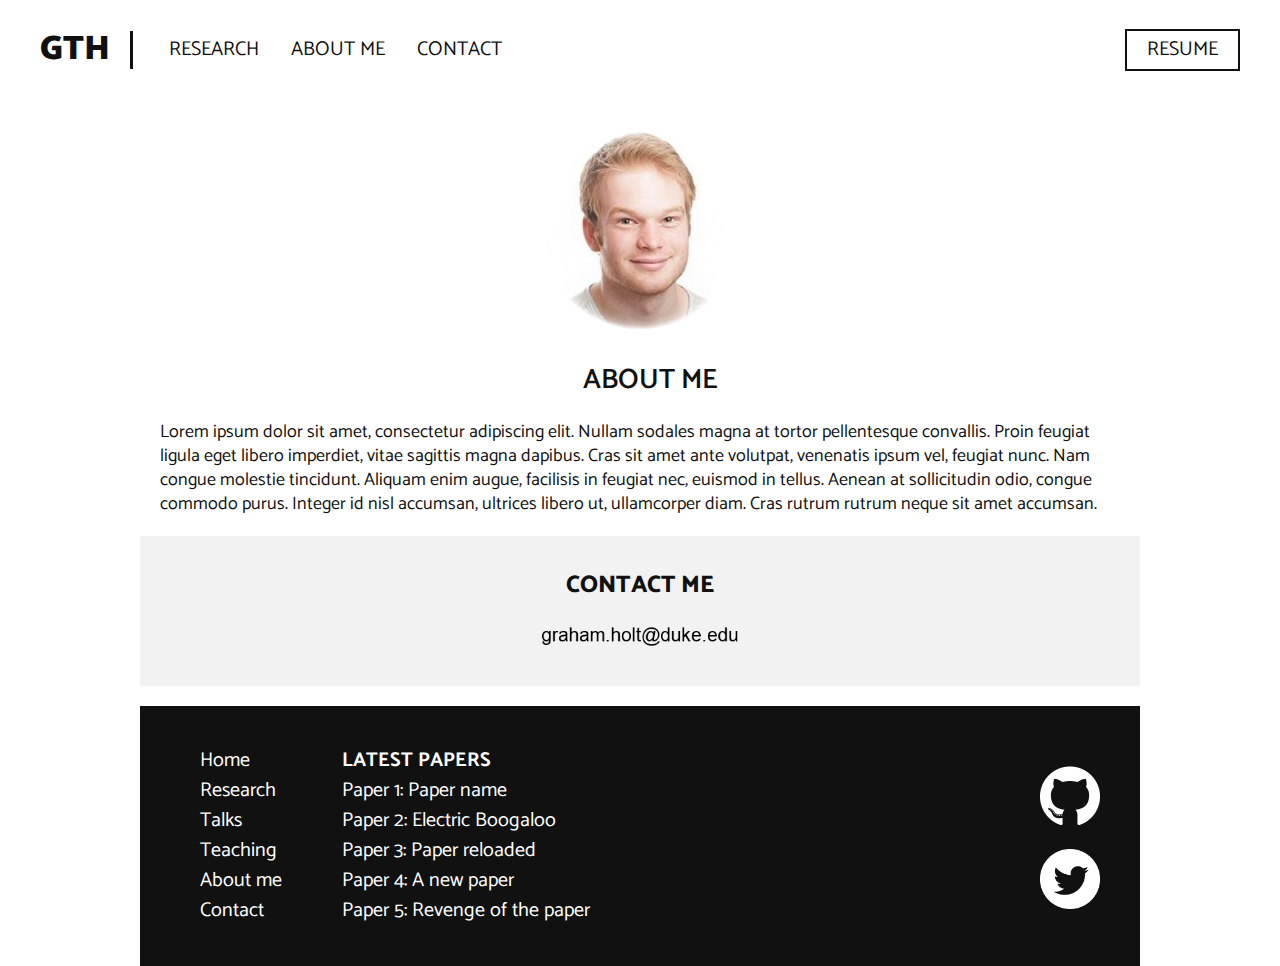
==== about.html @ 3420f015 "Templated responsive personal website" ====
<!DOCTYPE html>
<html>
  <head>
    <meta charset="utf-8">
    <title>Graham Holt</title>
    <meta name="viewport" content="width=device-width, initial-scale=1.0">
     <link href="https://fonts.googleapis.com/css?family=Catamaran:100,200,300,400,500,600,700,800,900|Cormorant+Garamond:300,300i,400,400i,500,500i,600,600i,700,700i", rel="stylesheet">
     <link rel="stylesheet" href="style.css">
  </head>
  <body>
    <header>
      <a href="index.html" class="header-brand">GTH</a>
      <nav>
        <ul>
          <li><a href="research.html">Research</a></li>
          <li><a href="about.html">About Me</a></li>
          <li><a href="contact.html">Contact</a></li>
        </ul>
        <a href="resources/resume.pdf" class="header-link-special">Resume</a>
      </nav>
    </header>
    <main>
      <div class="wrapper">
        <section class="about-splash">
          <img src="img/headshot_radial.png" alt="headshot">
          <article>
            <h1>About me</h1>
            <div>
              <p>Lorem ipsum dolor sit amet, consectetur adipiscing elit. Nullam sodales magna at tortor pellentesque convallis. Proin feugiat ligula eget libero imperdiet, vitae sagittis magna dapibus. Cras sit amet ante volutpat, venenatis ipsum vel, feugiat nunc. Nam congue molestie tincidunt. Aliquam enim augue, facilisis in feugiat nec, euismod in tellus. Aenean at sollicitudin odio, congue commodo purus. Integer id nisl accumsan, ultrices libero ut, ullamcorper diam. Cras rutrum rutrum neque sit amet accumsan.</p>
            </div>
          </article>
        </section>
        <a href="contact.html">
          <div class="projects-contact-link">
            <h2>Contact me</h2>
            <img src="img/email.png" alt="get away nasty bots">
          </div>
        </a>
      </div>
    </main>
    <div class="wrapper">
      <footer>
        <ul class="footer-links-main">
          <li><a href="index.html">Home</a></li>
          <li><a href="research.html">Research</a></li>
          <li><a href="#">Talks</a></li>
          <li><a href="#">Teaching</a></li>
          <li><a href="about.html">About me</a></li>
          <li><a href="contact.html">Contact</a></li>
        </ul>
        <ul class="footer-links-papers">
          <li><p>Latest Papers</p></li>
          <li><a href="#">Paper 1: Paper name</a></li>
          <li><a href="#">Paper 2: Electric Boogaloo</a></li>
          <li><a href="#">Paper 3: Paper reloaded</a></li>
          <li><a href="#">Paper 4: A new paper</a></li>
          <li><a href="#">Paper 5: Revenge of the paper</a></li>
        </ul>
        <div class="footer-sm">
          <a href="#">
            <img src="img/GitHub-Mark-Light-120px-plus.png" alt="github logo">
          </a>
          <a href="#">
            <img src="img/Twitter_Social_Icon_Circle_White.png" alt="twitter logo">
          </a>
        </div>
      </footer>
    </div>
  </body>
</html>
---- style.css ----
/*
html5doctor.com Reset Stylesheet
v1.6.1
Last Updated: 2010-09-17
Author: Richard Clark - http://richclarkdesign.com
Twitter: @rich_clark
*/

html, body, div, span, object, iframe,
h1, h2, h3, h4, h5, h6, p, blockquote, pre,
abbr, address, cite, code,
del, dfn, em, img, ins, kbd, q, samp,
small, strong, sub, sup, var,
b, i,
dl, dt, dd, ol, ul, li,
fieldset, form, label, legend,
table, caption, tbody, tfoot, thead, tr, th, td,
article, aside, canvas, details, figcaption, figure,
footer, header, hgroup, menu, nav, section, summary,
time, mark, audio, video {
    margin:0;
    padding:0;
    border:0;
    outline:0;
    font-size:100%;
    vertical-align:baseline;
    background:transparent;
}

body {
    line-height:1;
}

article,aside,details,figcaption,figure,
footer,header,hgroup,menu,nav,section {
    display:block;
}

nav ul {
    list-style:none;
}

blockquote, q {
    quotes:none;
}

blockquote:before, blockquote:after,
q:before, q:after {
    content:'';
    content:none;
}

a {
    margin:0;
    padding:0;
    font-size:100%;
    vertical-align:baseline;
    background:transparent;
}

/* change colours to suit your needs */
ins {
    background-color:#ff9;
    color:#000;
    text-decoration:none;
}

/* change colours to suit your needs */
mark {
    background-color:#ff9;
    color:#000;
    font-style:italic;
    font-weight:bold;
}

del {
    text-decoration: line-through;
}

abbr[title], dfn[title] {
    border-bottom:1px dotted;
    cursor:help;
}

table {
    border-collapse:collapse;
    border-spacing:0;
}

/* change border colour to suit your needs */
hr {
    display:block;
    height:1px;
    border:0;
    border-top:1px solid #cccccc;
    margin:1em 0;
    padding:0;
}

input, select {
    vertical-align:middle;
}

/* MY CODE */

/* GENERAL */
h1 {
  font-family: Catamaran;
  font-size: 30px;
  color: #111;
  font-weight: 700;
  line-height: 40px;
  text-align: center;
  text-transform: uppercase;
}


/* HEADER */

* {
  text-decoration: none;
}

main {
  padding-top: 100px;
}

header {
  position: fixed;
  top: 0;
  right: 0;
  left: 0;
  background-color: #fff;
  width: 100%;
  height: 100px;
}

header .header-brand {
  font-family: Catamaran;
  font-size: 24px;
  font-weight: 900;
  color: #111;
  text-transform: uppercase;
  display: block;
  margin: 0 auto;
  text-align: center;
  padding: 20px 0;
}

header nav ul {
  /* THIS DOES NOT WORK IN FIREFOX
  display: block;
  width: fit-content;
  */
  display:table;
  margin: 0 auto;
}

header nav ul li {
  display: inline-block;
  float: left;
  list-style: none;
  padding: 0 16px;
}

header nav ul li a {
  font-family: Catamaran;
  font-size: 16px;
  color: #111;
  text-transform: uppercase;
}

header .header-link-special {
  display: none;
}

@media only screen and (min-width: 1000px) {

  header .header-brand {
    font-size: 34px;
    margin: 31px 0;
    text-align: left;
    line-height: 38px;
    padding: 0 20px 0 40px;
    border-right: 3px solid #111;
    float: left;
  }

  header nav ul {
    margin: 20px 0 0 20px;
    float: left;
  }

  header nav ul li a {
    font-size: 20px;
    line-height: 60px;
  }

  header .header-link-special {
    display:block;
    float: right;
    margin-right: 40px;
    margin-top: 29px;
    padding: 0 20px;
    line-height: 38px;

    font-family: Catamaran;
    font-size: 20px;
    color: #111;
    text-transform: uppercase;
    border: 2px solid #111;
  }
}

/*INDEX*/

.index-banner {
  display: flex;
  justify-content: center;
  align-items: center;
  width: 100%;
  height: calc(100vh - 100px);
  background-image: url("img/frontpage_me.jpg");
  background-repeat: no-repeat;
  background-position: center;
  background-size: cover;
}

.vertical-center{
  /*Just in case text changes*/
  margin: 5px 5px;
}

.index-banner h1{
  font-family: Catamaran;
  font-size: 40px;
  /* Too big for iphone screens.
  The culprit is the word "computational"
  font-size: 60px;
  */
  color: #fff;
  font-weight: 900;
  text-transform: uppercase;
  text-align: center;
  text-shadow: 2px 2px 8px #111;
  line-height: 70px;
}

.index-banner h2{
  font-family: Cormorant Garamond;
  font-size: 28px;
  color: #fff;
  font-weight: 500;
  font-style: italic;
  text-align: center;
  text-shadow: 2px 2px 8px #111;
  line-height: 40px;
  padding: 0 20px;
  margin-top: 20px;
}

.index-links div {
  display: flex;
  justify-content: center;
  align-items: center;
  margin: 16px 16px 0;
  width: calc(100% - 32px);
  height: 100px;
  background-color: #f2f2f2;
}

.index-links div h3 {
  font-family: Catamaran;
  font-size: 28px;
  color: #111;
  font-weight: 600;
  line-height: 33px;
  text-align: center;
  text-transform: uppercase;
}

@media only screen and (min-width: 1000px) {
  .wrapper{
    width: 1000px;
    margin: 0 auto;
  }

  .index-banner {
    height: 450px;
  }

  .index-banner h1{
    font-size: 60px;
  }

  .index-banner h2{
    display: block;
    width: 600px;
    margin: 0 auto;
    margin-top: 20px;
  }

  .index-links{
    padding-bottom: 20px;
    overflow: hidden;
  }

  .index-links div{
    margin: 20px 10px 0;
    height: 220px;
    float: left;
  }

  .index-boxlink-square {
    width: calc(25% - 20px) !important;
  }

  .index-boxlink-rectangle {
    width: calc(50% - 20px) !important;
  }

}

/*FOOTER*/

footer {
  width: calc(100% - 80px);
  padding: 40px 40px ;
  margin-top: 20px;
  background-color: #111;
  overflow: hidden;
}

footer ul {
  display: table;
  float: left;
  padding-left: 20px;
}

footer ul li {
  display: block;
  list-style: none;
}

footer ul li a {
  font-family: Catamaran;
  font-size: 20px;
  color: #fff;
  line-height: 30px;
}

.footer-links-papers {
  display: none;
}

.footer-sm {
  width: 60px;
  float: right;
}

.footer-sm img {
  width: 100%;
  margin-top: 20px;
}

@media only screen and (min-width: 1000px) {
  .footer-links-papers {
    display: block;
  }

  footer ul {
    padding-right: 40px;
  }

  footer ul li p {
    font-family: Catamaran;
    font-size: 20px;
    color: #fff;
    line-height: 30px;
    text-transform: uppercase;
    font-weight: bold;
  }
}

/* PROJECTS */
.projects-links{
  overflow: hidden;
  margin-bottom: 20px;
}

.projects-links h1 {
  font-family: Catamaran;
  font-size: 30px;
  color: #111;
  font-weight: 700;
  line-height: 40px;
  text-align: center;
  text-transform: uppercase;
}

.projects-links div {
  margin: 16px 16px 0;
  width: calc(100% - 32px);
  height: 100px;
  background-color: #f2f2f2;
  display: flex;
  justify-content: center;
  align-items: center;
}

.projects-links div p {
  font-family: Catamaran;
  font-size: 24px;
  color: #111;
  font-weight: 600;
  text-align: center;
  text-transform: uppercase;
  margin: 5px 5px;
}

.projects-contact-link {
  width: calc(100%);
  height: 100px;
  background-color: #f2f2f2;
}

.projects-contact-link h2 {
  font-family: Catamaran;
  font-size: 24px;
  color: #111;
  font-weight: 800;
  line-height: 40px;
  text-align: center;
  text-transform: uppercase;
  display: block;
  padding: 15px 20px 0;
}

.projects-contact-link img {
  display: block;
  margin: 0 auto;
  padding-top: 5px;
  width: 200px;
}

@media only screen and (min-width: 1000px) {
  .projects-links h1{
    text-align: left;
  }

  .projects-links div{
    margin: 10px 10px 10px 10px;
    height: 230px;
  }

  .projects-boxlink-square {
    width: calc(25% - 20px) !important;
    float: left;
  }

  .projects-boxlink-rectangle {
    width: calc(50% - 20px) !important;
    float: left;
  }

  .projects-contact-link {
    height: 150px;
  }

  .projects-contact-link h2 {
    padding: 30px 20px 0;
  }

  .projects-contact-link img {
    padding-top: 20px;
  }
}

/* PROJECT */
.project-splash h1 {
  font-family: Catamaran;
  font-size: 28px;
  font-weight: 600;
  color: #111;
  text-align: center;
  text-transform: uppercase;
}

.project-splash img {
  display: block;
  width: 75%;
  margin: 0 auto;
  padding: 30px 0;
}

.project-splash article h2 {
  font-family: Catamaran;
  font-size: 28px;
  font-weight: 600;
  color: #111;
  text-transform: uppercase;
  padding-bottom: 20px;
  margin-left: 20px;
}

.project-splash article div {
  font-family: Catamaran;
  font-size: 18px;
  line-height: 24px;
  color: #111;
  margin: 0 40px 20px 20px;
}

.project-splash article div p{
  padding-bottom: 20px;
}

@media only screen and (min-width: 1000px) {

  .project-splash article div {
    column-count: 3;
    column-gap: 20px;
  }

}

/* ABOUT */
.about-splash img {
  display: block;
  width: 50%;
  margin: 0 auto;
  padding: 30px 0;
}

.about-splash article h1 {
  font-family: Catamaran;
  font-size: 28px;
  font-weight: 600;
  color: #111;
  text-transform: uppercase;
  padding-bottom: 20px;
  margin-left: 20px;
}

.about-splash article div {
  font-family: Catamaran;
  font-size: 18px;
  line-height: 24px;
  color: #111;
  margin: 0 40px 20px 20px;
}

@media only screen and (min-width: 540px) {

  .about-splash img {
    display: block;
    width: 200px;
    margin: 0 auto;
    padding: 30px 0;
  }
}

@media only screen and (min-width: 1000px) {

  .about-splash img {
    display: block;
    width: 200px;
    margin: 0 auto;
    padding: 30px 0;
  }
}

/* CONTACT */
.contact-banner {
  display: flex;
  justify-content: center;
  align-items: center;
  width: 100%;
  height: calc(16vh);
  background-image: url("img/contact_banner_1.jpg");
  background-repeat: no-repeat;
  background-position: center;
  background-size: cover;
}

.contact-banner h1{
  font-family: Catamaran;
  font-size: 40px;
  /* Too big for iphone screens.
  The culprit is the word "computational"
  font-size: 60px;
  */
  color: #fff;
  font-weight: 900;
  text-transform: uppercase;
  text-align: center;
  text-shadow: 2px 2px 8px #111;
  line-height: 70px;
}

.contact-links{
  overflow: hidden;
  margin-bottom: 20px;
}

.contact-links div {
  margin: 16px 16px 0;
  width: calc(100% - 32px);
  height: 100px;
  background-color: #f2f2f2;
  display: flex;
  justify-content: center;
  align-items: center;
}

.contact-link-icon{
  width: 75px;
}

.contact-link-email{
  width: 200px;
  margin-left: 20px;
}

.contact-links p {
  font-family: Catamaran;
  font-size: 20px;
  color: #111;
  width: 200px;
  text-align: center;
  margin-left: 20px;
}

@media only screen and (min-width: 1000px) {

  .contact-banner{
    height: 300px;
  }

  .contact-banner h1{
    font-size: 60px;
  }

}

/*RESUME*/
.resume-links{
  overflow: hidden;
  margin-bottom: 20px;
}

.resume-links div {
  margin: 16px 16px 0;
  width: calc(100% - 32px);
  height: 100px;
  background-color: #f2f2f2;
  display: flex;
  justify-content: center;
  align-items: center;
}

.resume-links h1 {
  font-family: Catamaran;
  font-size: 30px;
  color: #111;
  font-weight: 700;
  line-height: 40px;
  text-align: center;
  text-transform: uppercase;
}

.resume-links div p {
  font-family: Catamaran;
  font-size: 24px;
  color: #111;
  font-weight: 600;
  text-align: center;
  text-transform: uppercase;
  margin: 5px 5px;
}

/*PUBLICATIONS*/
.publications-links{
  display: flex;
  flex-direction: column;
  margin-bottom: 20px;
}

.publications-links h1 {
  font-family: Catamaran;
  font-size: 30px;
  color: #111;
  font-weight: 700;
  line-height: 40px;
  text-align: center;
  text-transform: uppercase;
  margin-bottom: 20px;
}

.publications-links h3 {
  font-family: Catamaran;
  font-size: 20px;
  font-weight: 600;
  color: #111;
  text-transform: uppercase;
  padding-bottom: 20px;
  margin-left: 20px;
}

.publications-year {
  display: flex;
  flex-direction: column;
}

.publications-year h2 {
  font-family: Catamaran;
  font-size: 28px;
  font-weight: 600;
  color: #111;
  text-transform: uppercase;
  padding-bottom: 20px;
  margin-left: 20px;
}

.publications-year h2::after {
  display: inline-block;
  content: "";
  height:2px;
  background: #111;
  width: calc(100% - 105px);
  vertical-align: middle;
  margin-left: 20px;
}

.citation-link {
  padding: 0px 20px 20px 40px;
  text-indent: -22px;
}

.citation-link cite{
  font-style: normal;
  font-family: Catamaran;
  font-size: 18px;
  color: #111;
}

/*RESEARCH*/
.research-links {
  display: flex;
  flex-direction: column;
  justify-content: space-between;
  align-items: center;
  padding: 20px 0px;
  height: calc(100vh - 180px);
  min-height: 500px;
}

.research-link{
  display: flex;
  flex-direction: column;
  justify-content: center;
  align-items: center;
  width: 100%;
  height: calc((100% / 3) - (10px) );
  background-repeat: no-repeat;
  background-position: center;
  background-size: cover;
}
.research-link h2{
  font-family: Catamaran;
  font-size: 40px;
  font-weight: 900;
  color: #fff;
  text-transform: uppercase;
  text-align: center;
  text-shadow: 2px 2px 8px #111;
}

.research-main article div {
  font-family: Catamaran;
  font-size: 18px;
  line-height: 24px;
  color: #111;
  margin: 0 40px 20px 20px;
}

.research-main article div p{
  padding-bottom: 20px;
}

@media only screen and (min-width: 1000px) {
  .research-links {
    flex-direction: row;
    height: 500px;
  }

  .research-link{
    width: 30%;
    height: 500px;
  }

}
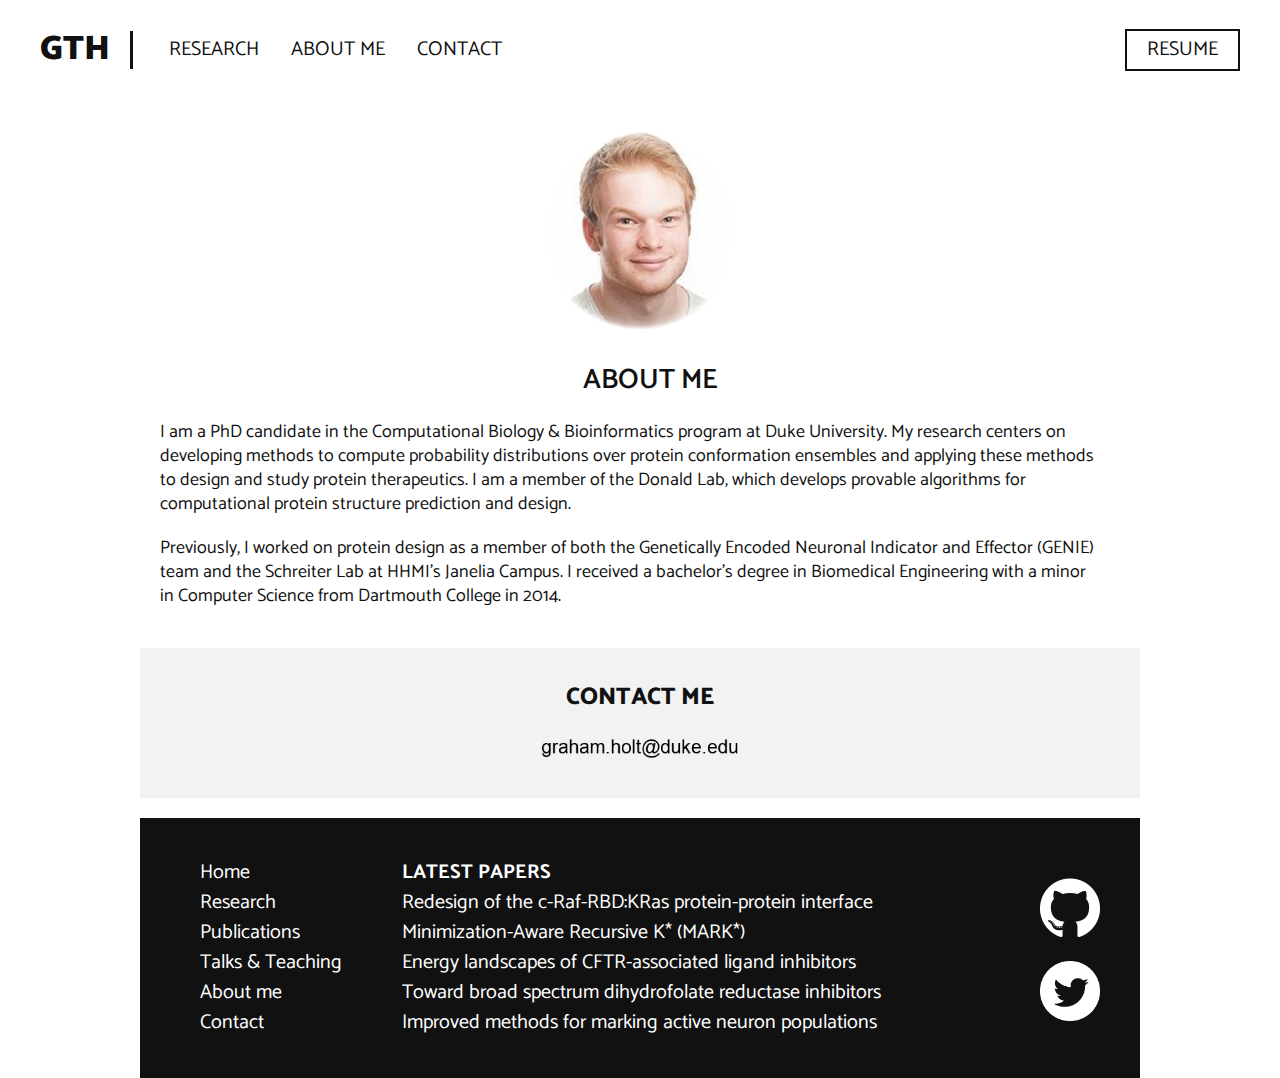
==== commit e81d7103: "Added citations, about page, research page, and various images." ====
--- a/about.html
+++ b/about.html
@@ -26,7 +26,11 @@
           <article>
             <h1>About me</h1>
             <div>
-              <p>Lorem ipsum dolor sit amet, consectetur adipiscing elit. Nullam sodales magna at tortor pellentesque convallis. Proin feugiat ligula eget libero imperdiet, vitae sagittis magna dapibus. Cras sit amet ante volutpat, venenatis ipsum vel, feugiat nunc. Nam congue molestie tincidunt. Aliquam enim augue, facilisis in feugiat nec, euismod in tellus. Aenean at sollicitudin odio, congue commodo purus. Integer id nisl accumsan, ultrices libero ut, ullamcorper diam. Cras rutrum rutrum neque sit amet accumsan.</p>
+              <p>I am a PhD candidate in the Computational Biology & Bioinformatics program at Duke University.
+                My research centers on developing methods to compute probability distributions over protein conformation ensembles and applying these methods to design and study protein therapeutics.
+                I am a member of the Donald Lab, which develops provable algorithms for computational protein structure prediction and design.
+                </p>
+              <p>Previously, I worked on protein design as a member of both the Genetically Encoded Neuronal Indicator and Effector (GENIE) team and the Schreiter Lab at HHMI's Janelia Campus. I received a bachelor's degree in Biomedical Engineering with a minor in Computer Science from Dartmouth College in 2014.</p>
             </div>
           </article>
         </section>
@@ -43,18 +47,18 @@
         <ul class="footer-links-main">
           <li><a href="index.html">Home</a></li>
           <li><a href="research.html">Research</a></li>
-          <li><a href="#">Talks</a></li>
-          <li><a href="#">Teaching</a></li>
+          <li><a href="publications.html">Publications</a></li>
+          <li><a href="talks.html">Talks & Teaching</a></li>
           <li><a href="about.html">About me</a></li>
           <li><a href="contact.html">Contact</a></li>
         </ul>
         <ul class="footer-links-papers">
           <li><p>Latest Papers</p></li>
-          <li><a href="#">Paper 1: Paper name</a></li>
-          <li><a href="#">Paper 2: Electric Boogaloo</a></li>
-          <li><a href="#">Paper 3: Paper reloaded</a></li>
-          <li><a href="#">Paper 4: A new paper</a></li>
-          <li><a href="#">Paper 5: Revenge of the paper</a></li>
+          <li><a href="https://doi.org/10.1371/journal.pcbi.1007447">Redesign of the c-Raf-RBD:KRas protein-protein interface</a></li>
+          <li><a href="https://doi.org/10.1089/cmb.2019.0315">Minimization-Aware Recursive K* (MARK*)</a></li>
+          <li><a href="https://doi.org/10.1021/acs.jpcb.9b07278">Energy landscapes of CFTR-associated ligand inhibitors</a></li>
+          <li><a href="https://doi.org/10.1021/acsinfecdis.9b00222">Toward broad spectrum dihydrofolate reductase inhibitors</a></li>
+          <li><a href="https://doi.org/10.1038/s41467-018-06935-2">Improved methods for marking active neuron populations</a></li>
         </ul>
         <div class="footer-sm">
           <a href="#">
--- a/style.css
+++ b/style.css
@@ -114,6 +114,10 @@
   text-transform: uppercase;
 }
 
+p {
+  padding-bottom: 20px;
+}
+
 
 /* HEADER */
 
@@ -220,7 +224,7 @@
   align-items: center;
   width: 100%;
   height: calc(100vh - 100px);
-  background-image: url("img/frontpage_me.jpg");
+  background-image: url("img/frontpage_me_cropped.jpeg");
   background-repeat: no-repeat;
   background-position: center;
   background-size: cover;
@@ -287,6 +291,7 @@
 
   .index-banner {
     height: 450px;
+    background-image: url("img/frontpage_me.jpeg");
   }
 
   .index-banner h1{
@@ -351,6 +356,11 @@
 
 .footer-links-papers {
   display: none;
+  text-overflow: ellipsis;
+}
+
+.footer-links-papers p{
+  padding-bottom: 0px;
 }
 
 .footer-sm {
@@ -501,6 +511,7 @@
   text-transform: uppercase;
   padding-bottom: 20px;
   margin-left: 20px;
+  margin-right: 20px;
 }
 
 .project-splash article div {
@@ -509,10 +520,6 @@
   line-height: 24px;
   color: #111;
   margin: 0 40px 20px 20px;
-}
-
-.project-splash article div p{
-  padding-bottom: 20px;
 }
 
 @media only screen and (min-width: 1000px) {
@@ -766,14 +773,15 @@
   background-position: center;
   background-size: cover;
 }
+
 .research-link h2{
   font-family: Catamaran;
   font-size: 40px;
   font-weight: 900;
-  color: #fff;
-  text-transform: uppercase;
-  text-align: center;
-  text-shadow: 2px 2px 8px #111;
+  color: #111;
+  text-transform: uppercase;
+  text-align: center;
+  text-shadow: 4px 4px 4px #fff;
 }
 
 .research-main article div {
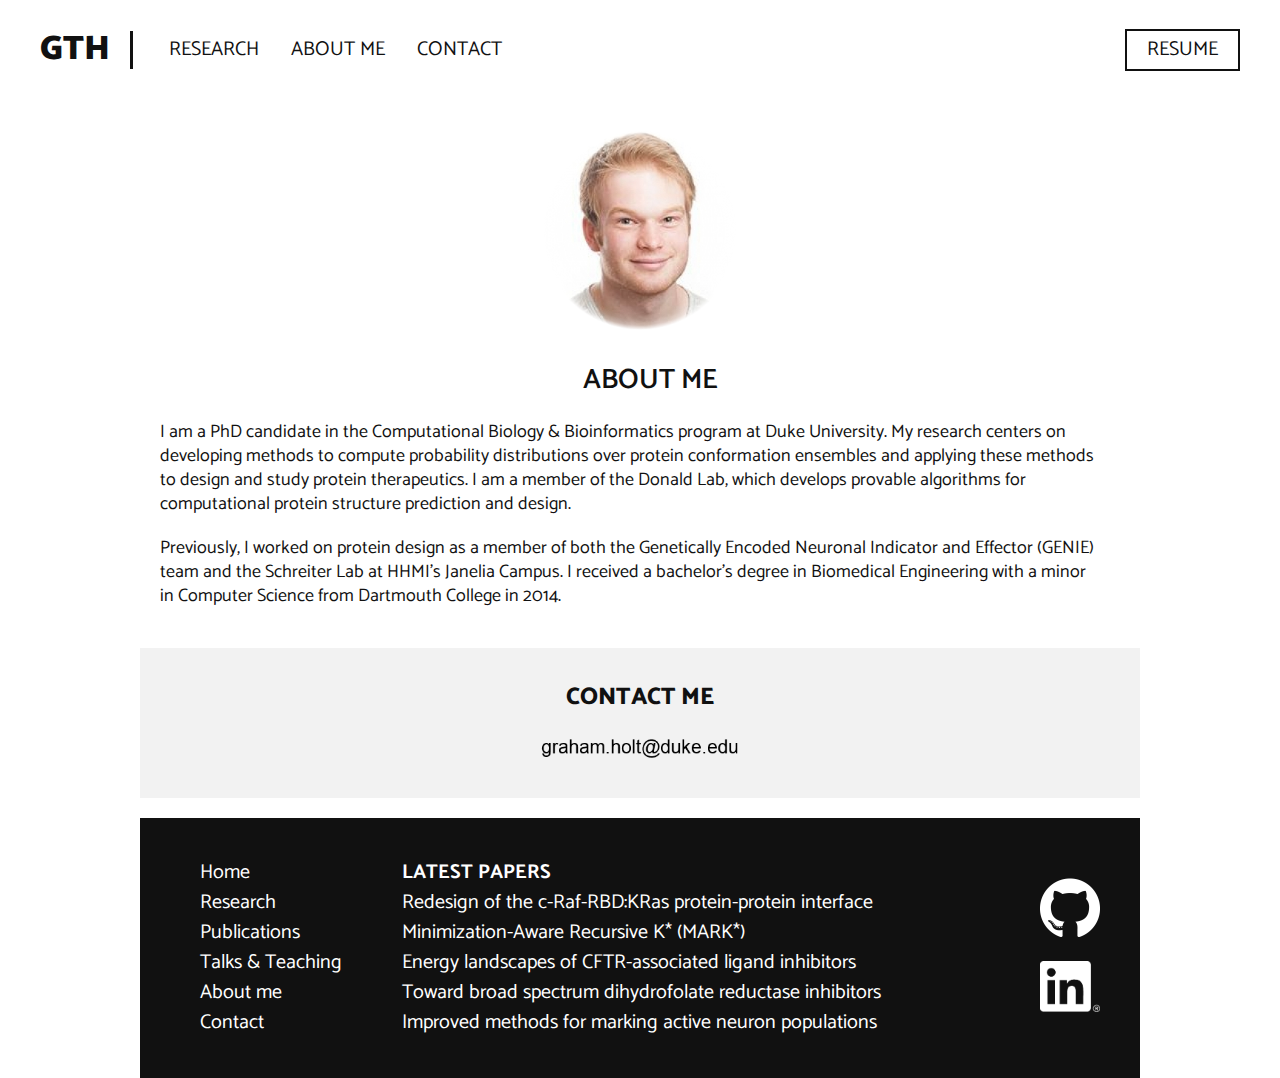
==== commit d600e88c: "Fixed footer links to github and linkedin" ====
--- a/about.html
+++ b/about.html
@@ -61,11 +61,11 @@
           <li><a href="https://doi.org/10.1038/s41467-018-06935-2">Improved methods for marking active neuron populations</a></li>
         </ul>
         <div class="footer-sm">
-          <a href="#">
+          <a href="https://github.com/grahamtholt">
             <img src="img/GitHub-Mark-Light-120px-plus.png" alt="github logo">
           </a>
-          <a href="#">
-            <img src="img/Twitter_Social_Icon_Circle_White.png" alt="twitter logo">
+          <a href="https://linkedin.com/in/grahamthomasholt">
+            <img src="img/LI-In-Bug-white.png" alt="LinkedIn logo">
           </a>
         </div>
       </footer>
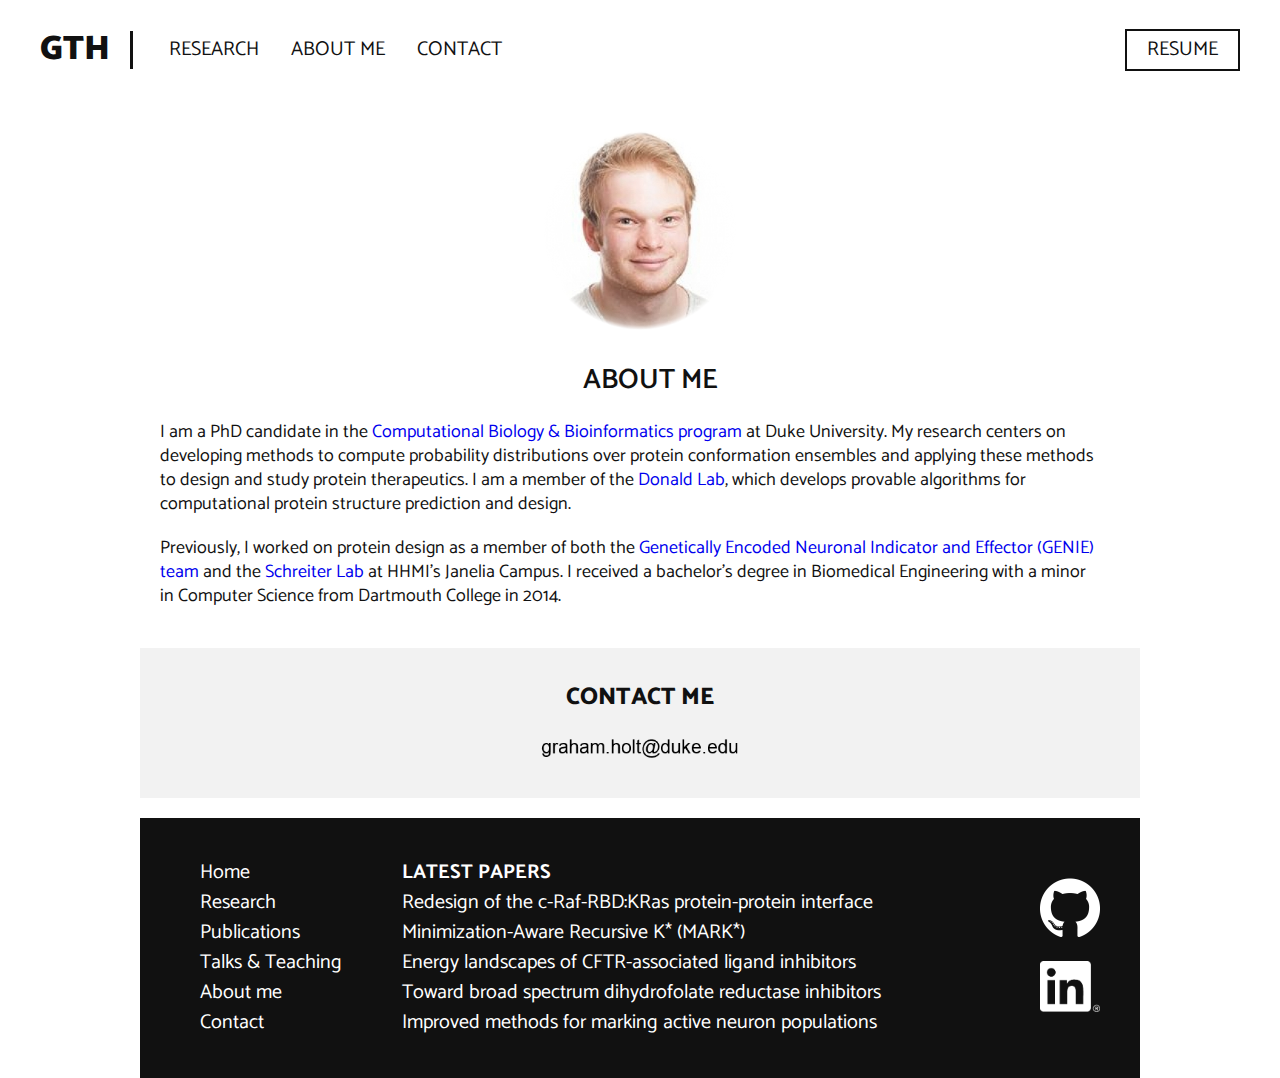
==== commit 86b94085: "added links to lab and group pages" ====
--- a/about.html
+++ b/about.html
@@ -26,11 +26,11 @@
           <article>
             <h1>About me</h1>
             <div>
-              <p>I am a PhD candidate in the Computational Biology & Bioinformatics program at Duke University.
+		    <p>I am a PhD candidate in the <a href="https://genome.duke.edu/education/cbb">Computational Biology & Bioinformatics program</a> at Duke University.
                 My research centers on developing methods to compute probability distributions over protein conformation ensembles and applying these methods to design and study protein therapeutics.
-                I am a member of the Donald Lab, which develops provable algorithms for computational protein structure prediction and design.
+		I am a member of the <a href=https://www2.cs.duke.edu/donaldlab/>Donald Lab</a>, which develops provable algorithms for computational protein structure prediction and design.
                 </p>
-              <p>Previously, I worked on protein design as a member of both the Genetically Encoded Neuronal Indicator and Effector (GENIE) team and the Schreiter Lab at HHMI's Janelia Campus. I received a bachelor's degree in Biomedical Engineering with a minor in Computer Science from Dartmouth College in 2014.</p>
+		<p>Previously, I worked on protein design as a member of both the <a href="https://www.janelia.org/project-team/genie">Genetically Encoded Neuronal Indicator and Effector (GENIE) team</a> and the <a href="https://www.janelia.org/lab/schreiter-lab">Schreiter Lab</a> at HHMI's Janelia Campus. I received a bachelor's degree in Biomedical Engineering with a minor in Computer Science from Dartmouth College in 2014.</p>
             </div>
           </article>
         </section>
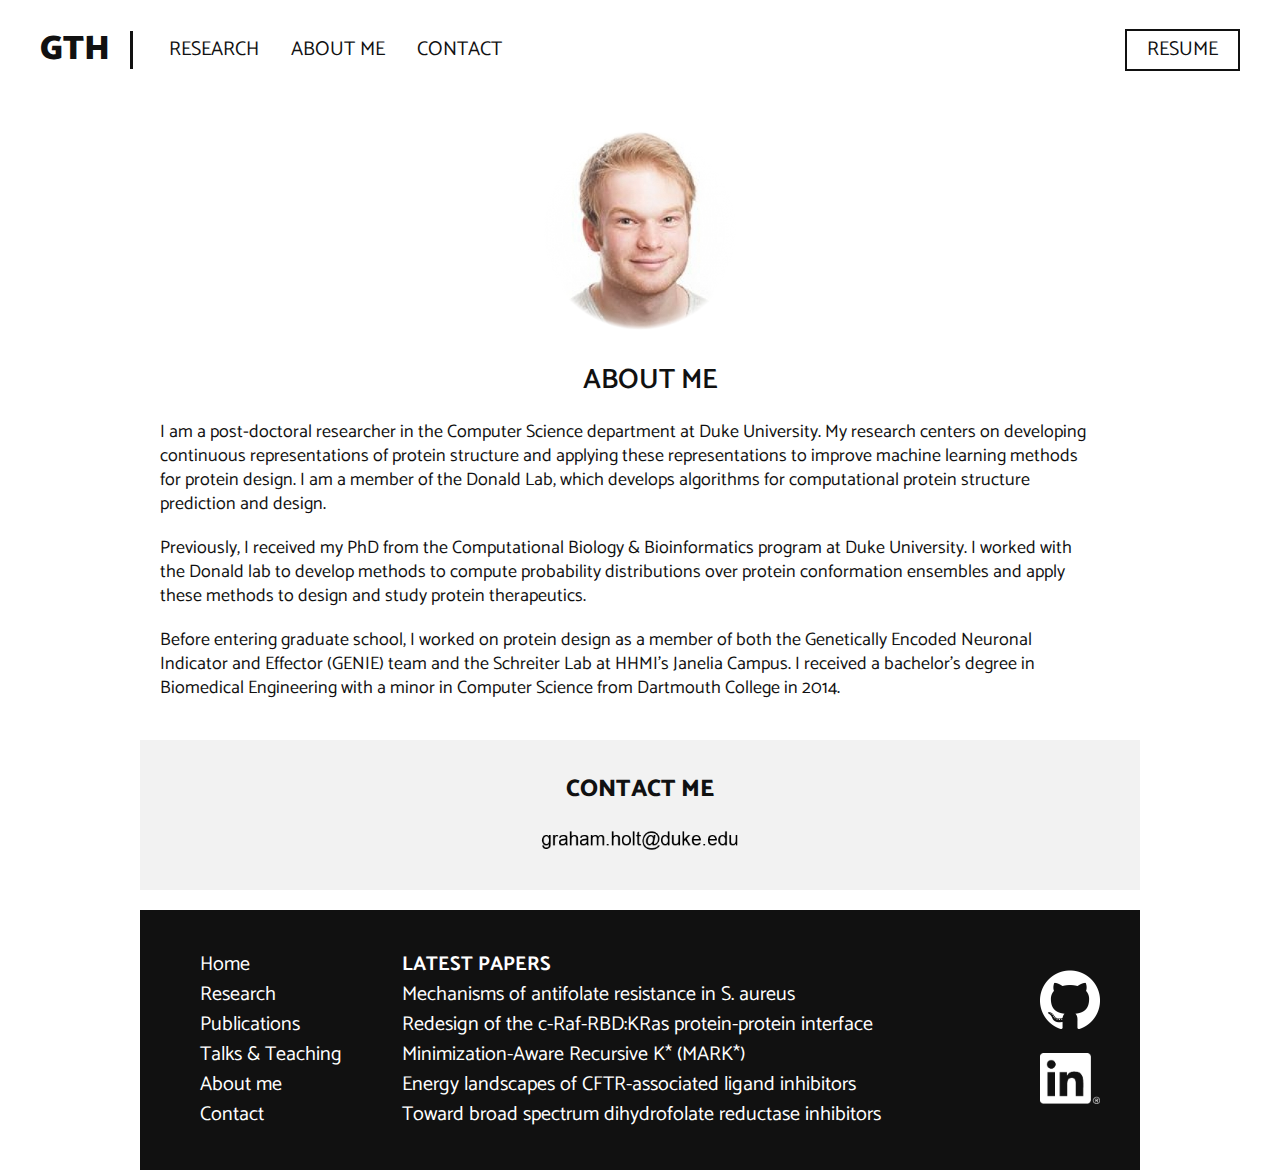
==== commit 655a3271: "update april 2023" ====
--- a/about.html
+++ b/about.html
@@ -26,11 +26,14 @@
           <article>
             <h1>About me</h1>
             <div>
-		    <p>I am a PhD candidate in the <a href="https://genome.duke.edu/education/cbb">Computational Biology & Bioinformatics program</a> at Duke University.
-                My research centers on developing methods to compute probability distributions over protein conformation ensembles and applying these methods to design and study protein therapeutics.
-		I am a member of the <a href=https://www2.cs.duke.edu/donaldlab/>Donald Lab</a>, which develops provable algorithms for computational protein structure prediction and design.
+	      <p>I am a post-doctoral researcher in the Computer Science department at Duke University.
+	      My research centers on developing continuous representations of protein structure and applying these representations to improve machine learning methods for protein design.
+                I am a member of the Donald Lab, which develops algorithms for computational protein structure prediction and design.
+	      </p>
+              <p>Previously, I received my PhD from the Computational Biology & Bioinformatics program at Duke University.
+     		I worked with the Donald lab to develop methods to compute probability distributions over protein conformation ensembles and apply these methods to design and study protein therapeutics.
                 </p>
-		<p>Previously, I worked on protein design as a member of both the <a href="https://www.janelia.org/project-team/genie">Genetically Encoded Neuronal Indicator and Effector (GENIE) team</a> and the <a href="https://www.janelia.org/lab/schreiter-lab">Schreiter Lab</a> at HHMI's Janelia Campus. I received a bachelor's degree in Biomedical Engineering with a minor in Computer Science from Dartmouth College in 2014.</p>
+              <p>Before entering graduate school, I worked on protein design as a member of both the Genetically Encoded Neuronal Indicator and Effector (GENIE) team and the Schreiter Lab at HHMI's Janelia Campus. I received a bachelor's degree in Biomedical Engineering with a minor in Computer Science from Dartmouth College in 2014.</p>
             </div>
           </article>
         </section>
@@ -54,11 +57,11 @@
         </ul>
         <ul class="footer-links-papers">
           <li><p>Latest Papers</p></li>
+          <li><a href="https://journals.plos.org/ploscompbiol/article?id=10.1371/journal.pcbi.1009855">Mechanisms of antifolate resistance in S. aureus</a></li>
           <li><a href="https://doi.org/10.1371/journal.pcbi.1007447">Redesign of the c-Raf-RBD:KRas protein-protein interface</a></li>
           <li><a href="https://doi.org/10.1089/cmb.2019.0315">Minimization-Aware Recursive K* (MARK*)</a></li>
           <li><a href="https://doi.org/10.1021/acs.jpcb.9b07278">Energy landscapes of CFTR-associated ligand inhibitors</a></li>
           <li><a href="https://doi.org/10.1021/acsinfecdis.9b00222">Toward broad spectrum dihydrofolate reductase inhibitors</a></li>
-          <li><a href="https://doi.org/10.1038/s41467-018-06935-2">Improved methods for marking active neuron populations</a></li>
         </ul>
         <div class="footer-sm">
           <a href="https://github.com/grahamtholt">
